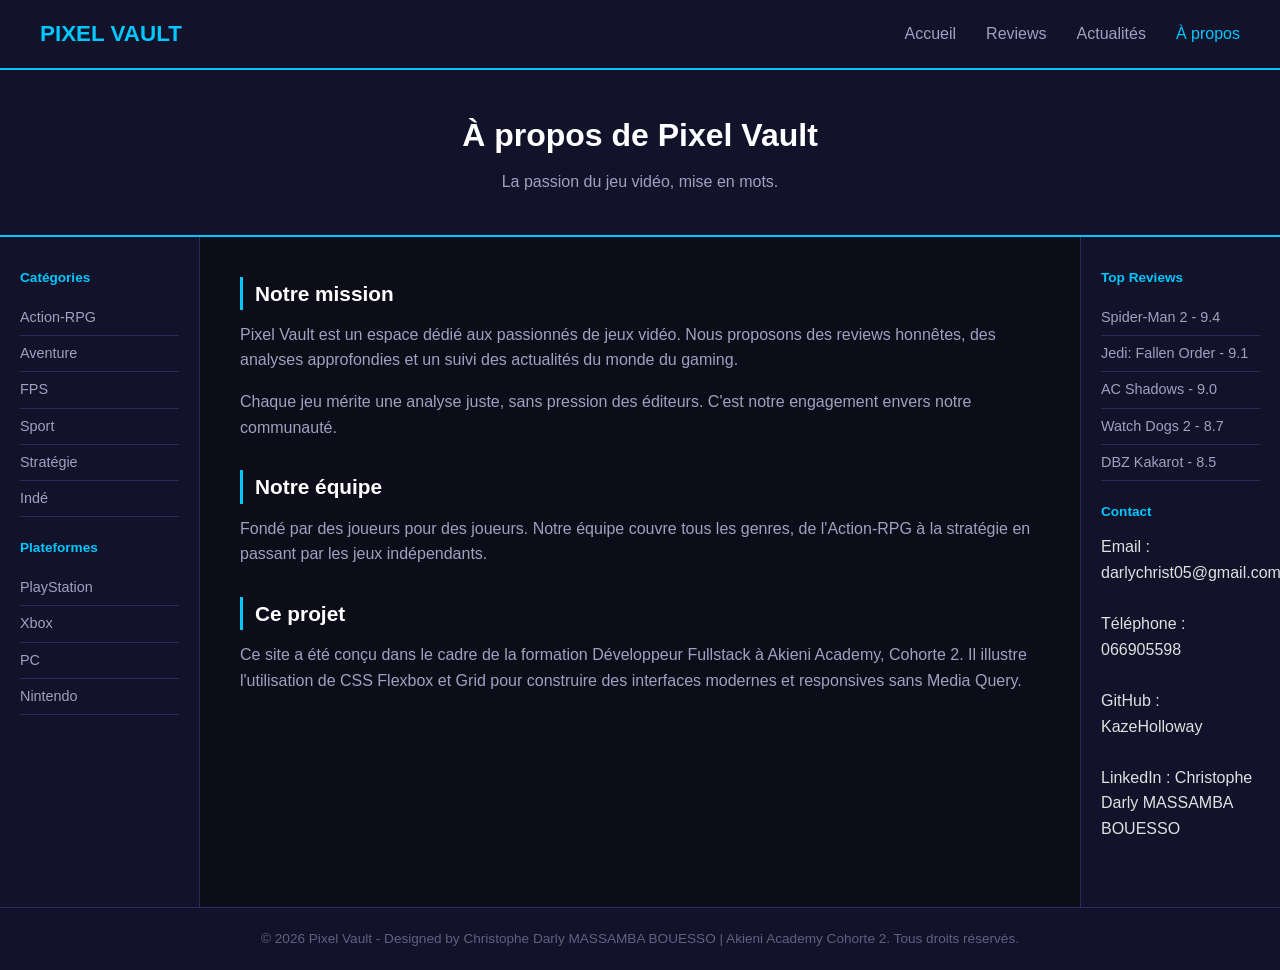
==== about.html @ 510d5bb0 "Ajout du projet Pixel Vault - S4 Layouts Flexbox et Grid" ====
<!DOCTYPE html>
<html lang="fr">
<head>
    <meta charset="UTF-8">
    <meta name="viewport" content="width=device-width, initial-scale=1.0">
    <title>Pixel Vault ~ À propos</title>
    <link rel="stylesheet" href="style.css">
</head>
<body>

    <!-- LIVRABLE 01 : Barre Nav -->
    <nav class="navbar">
        <div class="nav-logo">PIXEL VAULT</div>
        <ul class="nav-links">
            <li><a href="index.html">Accueil</a></li>
            <li><a href="index.html#reviews">Reviews</a></li>
            <li><a href="index.html#actualites">Actualités</a></li>
            <li><a href="about.html" class="active">À propos</a></li>
        </ul>
    </nav>

    <!-- LIVRABLE 02 : Holy Grail -->
    <div class="holy-grail">

        <header class="hg-header">
            <h1>À propos de Pixel Vault</h1>
            <p>La passion du jeu vidéo, mise en mots.</p>
        </header>

        <div class="hg-body">

            <aside class="hg-sidebar-left">
                <h3>Catégories</h3>
                <ul>
                    <li><a href="#">Action-RPG</a></li>
                    <li><a href="#">Aventure</a></li>
                    <li><a href="#">FPS</a></li>
                    <li><a href="#">Sport</a></li>
                    <li><a href="#">Stratégie</a></li>
                    <li><a href="#">Indé</a></li>
                </ul>

                <h3>Plateformes</h3>
                <ul>
                    <li><a href="#">PlayStation</a></li>
                    <li><a href="#">Xbox</a></li>
                    <li><a href="#">PC</a></li>
                    <li><a href="#">Nintendo</a></li>
                </ul>
            </aside>

            <main class="hg-main">
                <h2>Notre mission</h2>
                <p>Pixel Vault est un espace dédié aux passionnés de jeux vidéo. Nous proposons des reviews honnêtes, des analyses approfondies et un suivi des actualités du monde du gaming.</p>
                <p>Chaque jeu mérite une analyse juste, sans pression des éditeurs. C'est notre engagement envers notre communauté.</p>

                <h2>Notre équipe</h2>
                <p>Fondé par des joueurs pour des joueurs. Notre équipe couvre tous les genres, de l'Action-RPG à la stratégie en passant par les jeux indépendants.</p>

                <h2>Ce projet</h2>
                <p>Ce site a été conçu dans le cadre de la formation Développeur Fullstack à Akieni Academy, Cohorte 2. Il illustre l'utilisation de CSS Flexbox et Grid pour construire des interfaces modernes et responsives sans Media Query.</p>
            </main>

            <aside class="hg-sidebar-right">
                <h3>Top Reviews</h3>
                <ul>
                    <li>Spider-Man 2 - 9.4</li>
                    <li>Jedi: Fallen Order - 9.1</li>
                    <li>AC Shadows - 9.0</li>
                    <li>Watch Dogs 2 - 8.7</li>
                    <li>DBZ Kakarot - 8.5</li>
                </ul>
                <h3>Contact</h3>

                <p>Email : darlychrist05@gmail.com</p>
                <br>

                <p>Téléphone : 066905598</p>
                <br>

                <p>
                    GitHub : <a href="https://github.com/KazeHolloway" target="_blank">KazeHolloway</a>
                </p>
                <br>
                
                <p>
                    LinkedIn : <a href="https://www.linkedin.com/in/christophedarlymassambabouessO/" target="_blank">Christophe Darly MASSAMBA BOUESSO</a>
                </p>
            </aside>

        </div>

        <footer class="hg-footer">
            <p>© 2026 Pixel Vault - Designed by Christophe Darly MASSAMBA BOUESSO | Akieni Academy Cohorte 2. Tous droits réservés.</p>
        </footer>

    </div>

</body>
</html>
---- style.css ----
* {
    margin: 0;
    padding: 0;
    box-sizing: border-box;
}

body {
    font-family: 'Segoe UI', sans-serif;
    background-color: #0d0d1a;
    color: #e0e0e0;
    line-height: 1.6;
}

a {
    text-decoration: none;
    color: inherit;
}

.accent {
    color: #00c8ff;
}

.section-title {
    text-align: center;
    font-size: 1.8rem;
    margin-bottom: 30px;
    color: #ffffff;
}

/* === LIVRABLE 01 : NAVBAR === */
/* Flexbox : les éléments se placent en ligne automatiquement */
.navbar {
    position: sticky; /* still collée en haut quand on scrolle */
    top: 0;
    z-index: 100;
    background-color: #12122b;
    padding: 16px 40px;
    display: flex;
    justify-content: space-between; /* logo à gauche, liens à droite */
    align-items: center; /* centré verticalement */
    border-bottom: 2px solid #00c8ff;
}

.nav-logo {
    font-size: 1.4rem;
    font-weight: 900;
    color: #00c8ff;
}

.nav-links {
    list-style: none;
    display: flex;
    gap: 30px; /* espace entre chaque lien */
}

.nav-links a {
    color: #a0a0c0;
    font-weight: 500;
}

.nav-links a:hover,
.nav-links a.active {
    color: #00c8ff;
}

/* === LIVRABLE 05 : HERO === */
/* Flexbox : texte à gauche, carte à droite */
.hero {
    min-height: 90vh;
    padding: 60px 40px;
    display: flex;
    align-items: center;
    justify-content: space-between;
    gap: 40px;
    flex-wrap: wrap; /* si l'écran est petit, les blocs passent en dessous */
    background-color: #0d0d1a;
}

.hero-text {
    flex: 1; /* prend l'espace disponible */
    min-width: 280px;
}

.hero-tag {
    display: inline-block;
    background-color: #1a1a3e;
    color: #00c8ff;
    padding: 4px 12px;
    border-radius: 20px;
    font-size: 0.85rem;
    margin-bottom: 16px;
}

.hero-text h1 {
    font-size: 2.5rem;
    margin-bottom: 20px;
    color: #ffffff;
}

.hero-text p {
    font-size: 1rem;
    color: #a0a0c0;
    margin-bottom: 30px;
}

.btn-primary {
    display: inline-block;
    background-color: #00c8ff;
    color: #0d0d1a;
    padding: 12px 28px;
    border-radius: 8px;
    font-weight: 700;
}

.btn-primary:hover {
    background-color: #00a8d8;
}

.hero-image {
    flex: 1;
    min-width: 260px;
    display: flex;
    justify-content: center;
}

.hero-card {
    background-color: #1a1a3e;
    border: 1px solid #00c8ff;
    border-radius: 16px;
    padding: 30px;
    width: 300px;
}

.hero-card-tag {
    color: #00c8ff;
    font-size: 0.8rem;
    margin-bottom: 10px;
}

.hero-card h3 {
    font-size: 1.3rem;
    color: #ffffff;
    margin-bottom: 8px;
}

.hero-card p {
    color: #a0a0c0;
    font-size: 0.9rem;
    margin-bottom: 16px;
}

.hero-score {
    font-size: 2rem;
    font-weight: 900;
    color: #00c8ff;
}

/* === LIVRABLE 03 : BENTO GALLERY === */
.bento-section {
    padding: 60px 40px;
}

.bento-grid {
    display: grid;
    grid-template-columns: repeat(3, 1fr); /* 3 colonnes égales */
    gap: 16px;
    grid-template-areas:
        "large large tall"
        "small1 wide  tall"
        "small2 wide  tall";
}

.bento-item {
    background-color: #1a1a3e;
    border-radius: 12px;
    border: 1px solid #2a2a5e;
    padding: 24px;
    min-height: 160px;
    display: flex;
    align-items: flex-end; /* contenu collé en bas de la carte */
}

/* Chaque item occupe la zone qui lui est assignée */
.bento-large  { grid-area: large; }
.bento-tall   { grid-area: tall; }
.bento-wide   { grid-area: wide; }
.bento-grid .bento-item:nth-child(3) { grid-area: small1; }
.bento-grid .bento-item:nth-child(4) { grid-area: small2; }

.bento-content { width: 100%; }

.bento-tag {
    display: inline-block;
    background-color: #12122b;
    color: #00c8ff;
    padding: 3px 10px;
    border-radius: 20px;
    font-size: 0.75rem;
    margin-bottom: 8px;
}

.bento-content h3 {
    color: #ffffff;
    font-size: 1.1rem;
    margin-bottom: 6px;
}

.bento-content p {
    color: #a0a0c0;
    font-size: 0.85rem;
    margin-bottom: 10px;
}

.bento-score {
    font-size: 1.8rem;
    font-weight: 900;
    color: #00c8ff;
}

/* === LIVRABLE 04 : CARD DECK === */
.cards-section {
    padding: 60px 40px;
    background-color: #12122b;
}

.cards-grid {
    display: grid;
    grid-template-columns: repeat(auto-fit, minmax(240px, 1fr));
    gap: 20px;
}

.news-card {
    background-color: #1a1a3e;
    border-radius: 12px;
    overflow: hidden;
    border: 1px solid #2a2a5e;
}

.news-card:hover {
    border-color: #00c8ff;
}

.news-card-header {
    height: 140px;
    background-color: #0d0d2e;
}

.actu-1 { background-color: #1a1a6e; }
.actu-2 { background-color: #6e1a1a; }
.actu-3 { background-color: #1a6e1a; }
.actu-4 { background-color: #6e6e1a; }

.news-card-body { padding: 20px; }

.news-tag {
    display: inline-block;
    background-color: #12122b;
    color: #00c8ff;
    padding: 3px 10px;
    border-radius: 20px;
    font-size: 0.75rem;
    margin-bottom: 10px;
}

.news-card-body h3 {
    color: #ffffff;
    font-size: 1rem;
    margin-bottom: 8px;
}

.news-card-body p {
    color: #a0a0c0;
    font-size: 0.85rem;
    margin-bottom: 14px;
}

.news-link {
    color: #00c8ff;
    font-size: 0.85rem;
    font-weight: 600;
}

/* === FOOTER === */
.footer {
    background-color: #12122b;
    color: #606080;
    text-align: center;
    padding: 20px;
    font-size: 0.85rem;
    border-top: 1px solid #2a2a5e;
}

/* === LIVRABLE 02 : HOLY GRAIL === */
/* Grid : header, corps (3 colonnes), footer */
.holy-grail {
    display: grid;
    grid-template-rows: auto 1fr auto; /* header, contenu, footer */
    min-height: 100vh;
}

.hg-header {
    background-color: #12122b;
    padding: 40px;
    text-align: center;
    border-bottom: 2px solid #00c8ff;
}

.hg-header h1 {
    font-size: 2rem;
    color: #ffffff;
    margin-bottom: 8px;
}

.hg-header p { color: #a0a0c0; }

.hg-body {
    display: grid;
    grid-template-columns: 200px 1fr 200px; /* sidebar | contenu | sidebar */
}

.hg-sidebar-left,
.hg-sidebar-right {
    background-color: #12122b;
    padding: 30px 20px;
}

.hg-sidebar-left {
    border-right: 1px solid #2a2a5e;
}

.hg-sidebar-right {
    border-left: 1px solid #2a2a5e;
}

.hg-sidebar-left h3,
.hg-sidebar-right h3 {
    color: #00c8ff;
    font-size: 0.85rem;
    margin-bottom: 12px;
    margin-top: 20px;
}

.hg-sidebar-left h3:first-child,
.hg-sidebar-right h3:first-child {
    margin-top: 0;
}

.hg-sidebar-left ul,
.hg-sidebar-right ul {
    list-style: none;
}

.hg-sidebar-left li,
.hg-sidebar-right li {
    padding: 6px 0;
    color: #a0a0c0;
    font-size: 0.9rem;
    border-bottom: 1px solid #2a2a5e;
}

.hg-sidebar-left a:hover,
.hg-sidebar-right a:hover {
    color: #00c8ff;
}

.hg-main { padding: 40px; }

.hg-main h2 {
    color: #ffffff;
    font-size: 1.3rem;
    margin-bottom: 12px;
    margin-top: 30px;
    border-left: 3px solid #00c8ff;
    padding-left: 12px;
}

.hg-main h2:first-child { margin-top: 0; }

.hg-main p {
    color: #a0a0c0;
    margin-bottom: 16px;
}

.hg-footer {
    background-color: #12122b;
    color: #606080;
    text-align: center;
    padding: 20px;
    font-size: 0.85rem;
    border-top: 1px solid #2a2a5e;
}
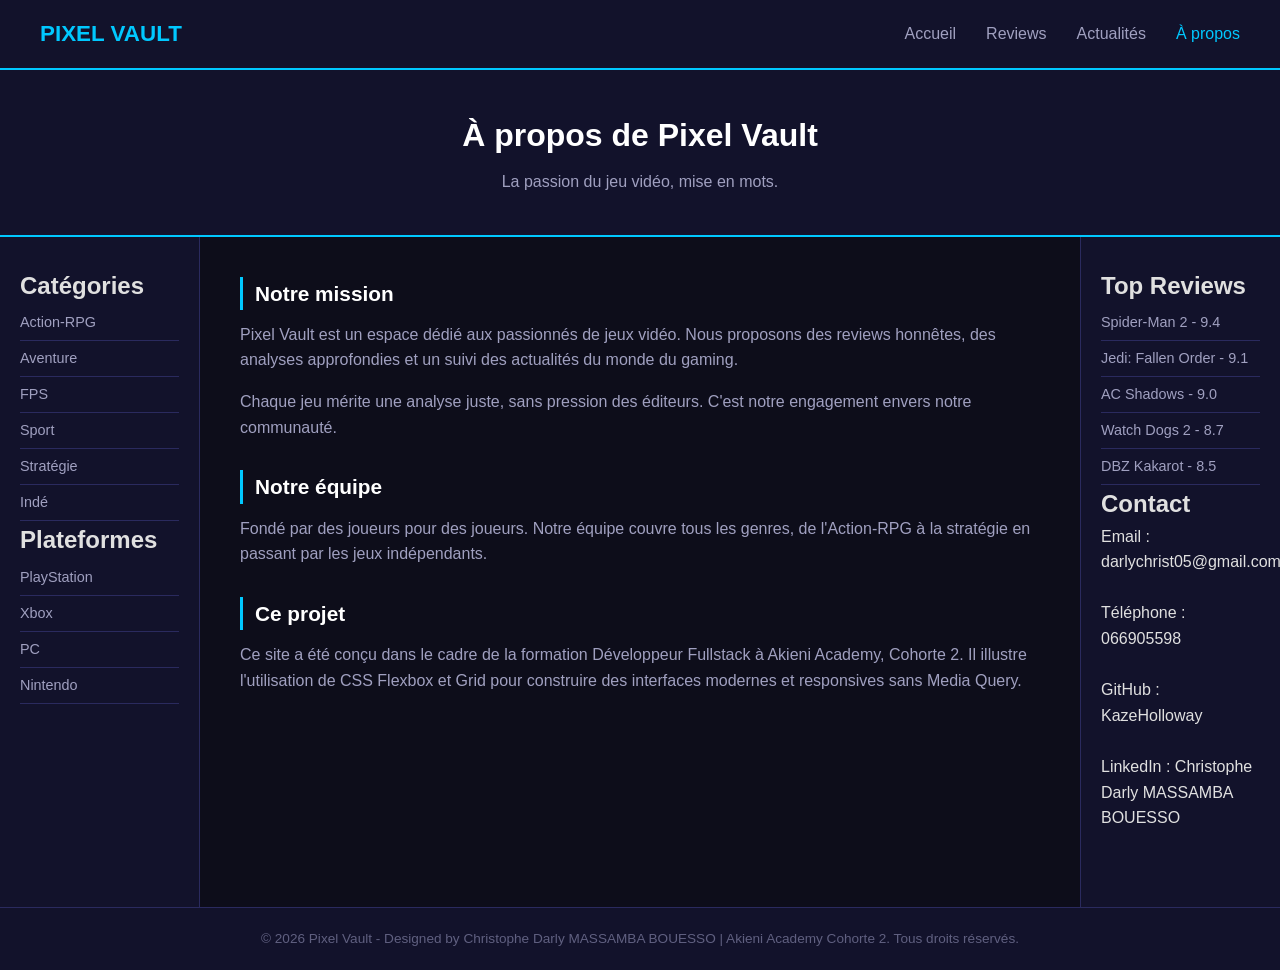
==== commit 78d3af2f: "fix: skipping heading level" ====
--- a/about.html
+++ b/about.html
@@ -30,7 +30,7 @@
         <div class="hg-body">
 
             <aside class="hg-sidebar-left">
-                <h3>Catégories</h3>
+                <h2>Catégories</h2>
                 <ul>
                     <li><a href="#">Action-RPG</a></li>
                     <li><a href="#">Aventure</a></li>
@@ -40,7 +40,7 @@
                     <li><a href="#">Indé</a></li>
                 </ul>
 
-                <h3>Plateformes</h3>
+                <h2>Plateformes</h2>
                 <ul>
                     <li><a href="#">PlayStation</a></li>
                     <li><a href="#">Xbox</a></li>
@@ -62,7 +62,7 @@
             </main>
 
             <aside class="hg-sidebar-right">
-                <h3>Top Reviews</h3>
+                <h2>Top Reviews</h2>
                 <ul>
                     <li>Spider-Man 2 - 9.4</li>
                     <li>Jedi: Fallen Order - 9.1</li>
@@ -70,7 +70,7 @@
                     <li>Watch Dogs 2 - 8.7</li>
                     <li>DBZ Kakarot - 8.5</li>
                 </ul>
-                <h3>Contact</h3>
+                <h2>Contact</h2>
 
                 <p>Email : darlychrist05@gmail.com</p>
                 <br>
@@ -82,7 +82,7 @@
                     GitHub : <a href="https://github.com/KazeHolloway" target="_blank">KazeHolloway</a>
                 </p>
                 <br>
-                
+
                 <p>
                     LinkedIn : <a href="https://www.linkedin.com/in/christophedarlymassambabouessO/" target="_blank">Christophe Darly MASSAMBA BOUESSO</a>
                 </p>
